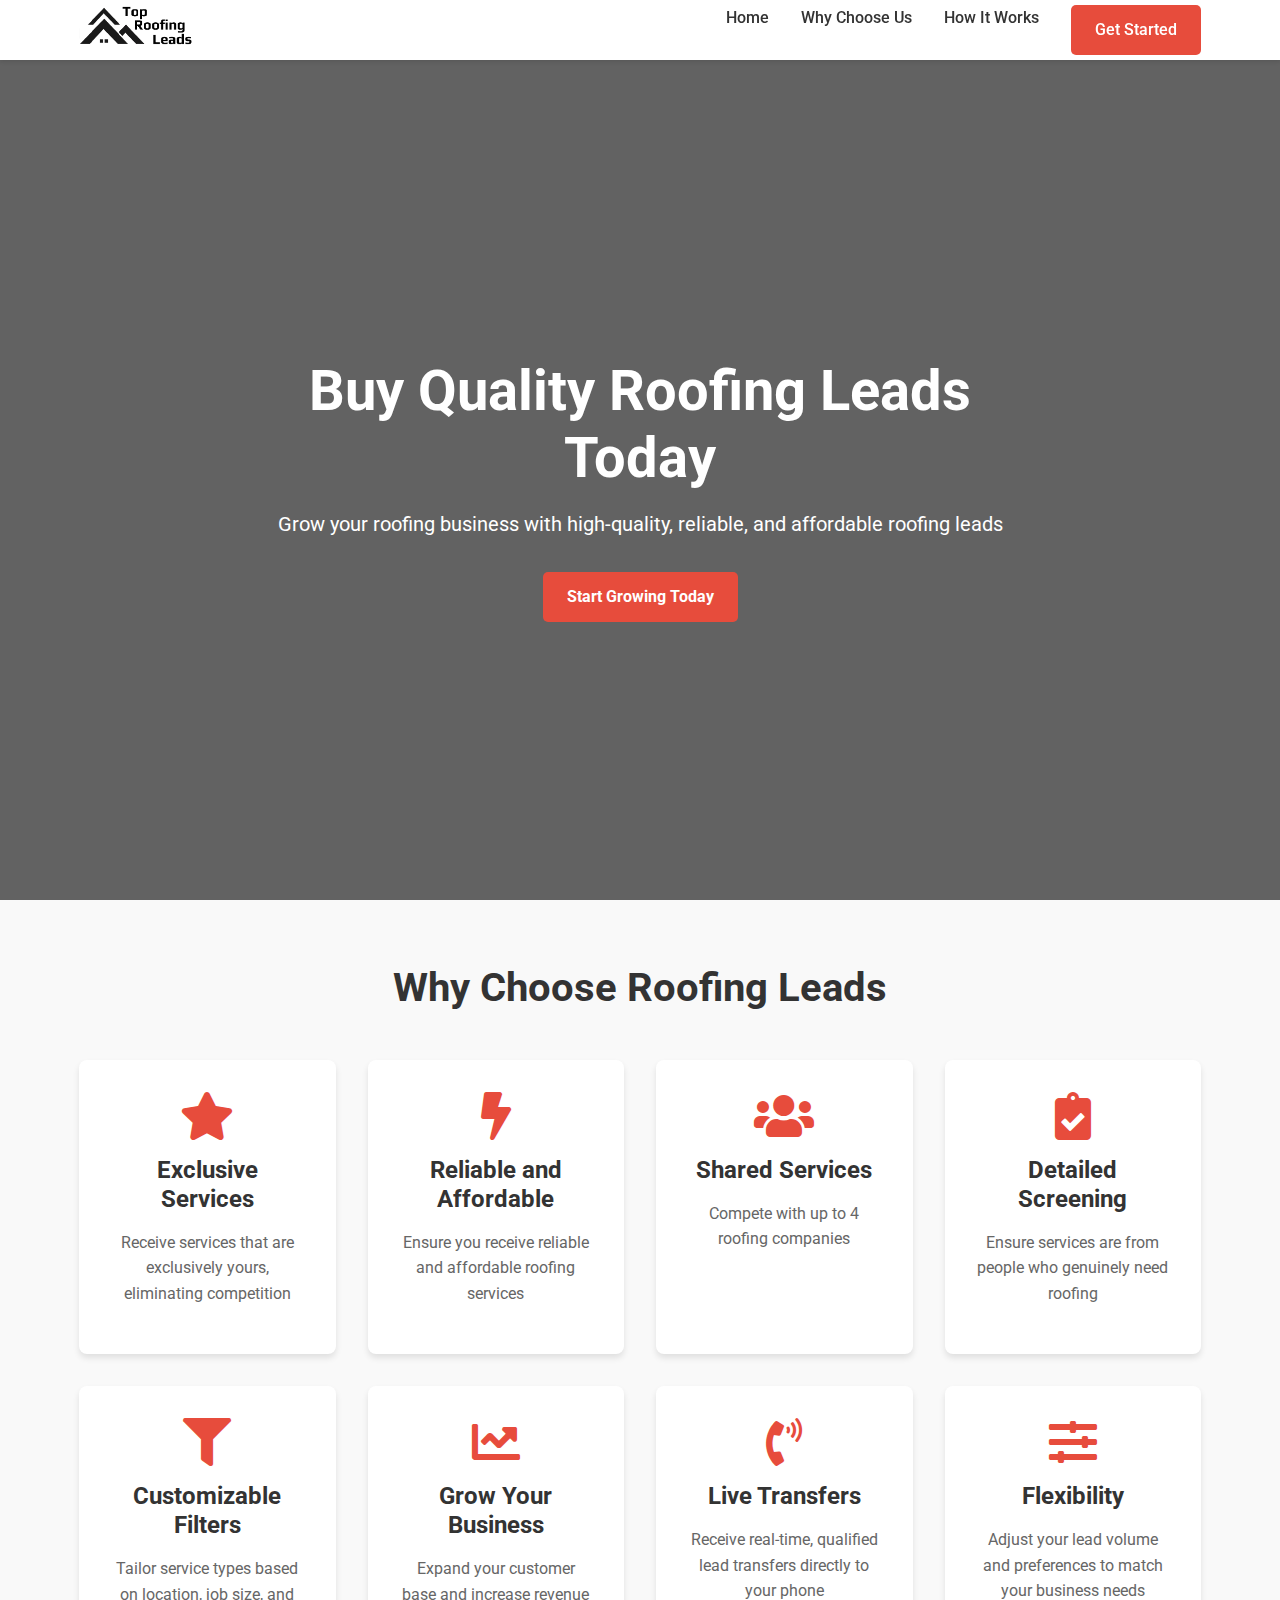
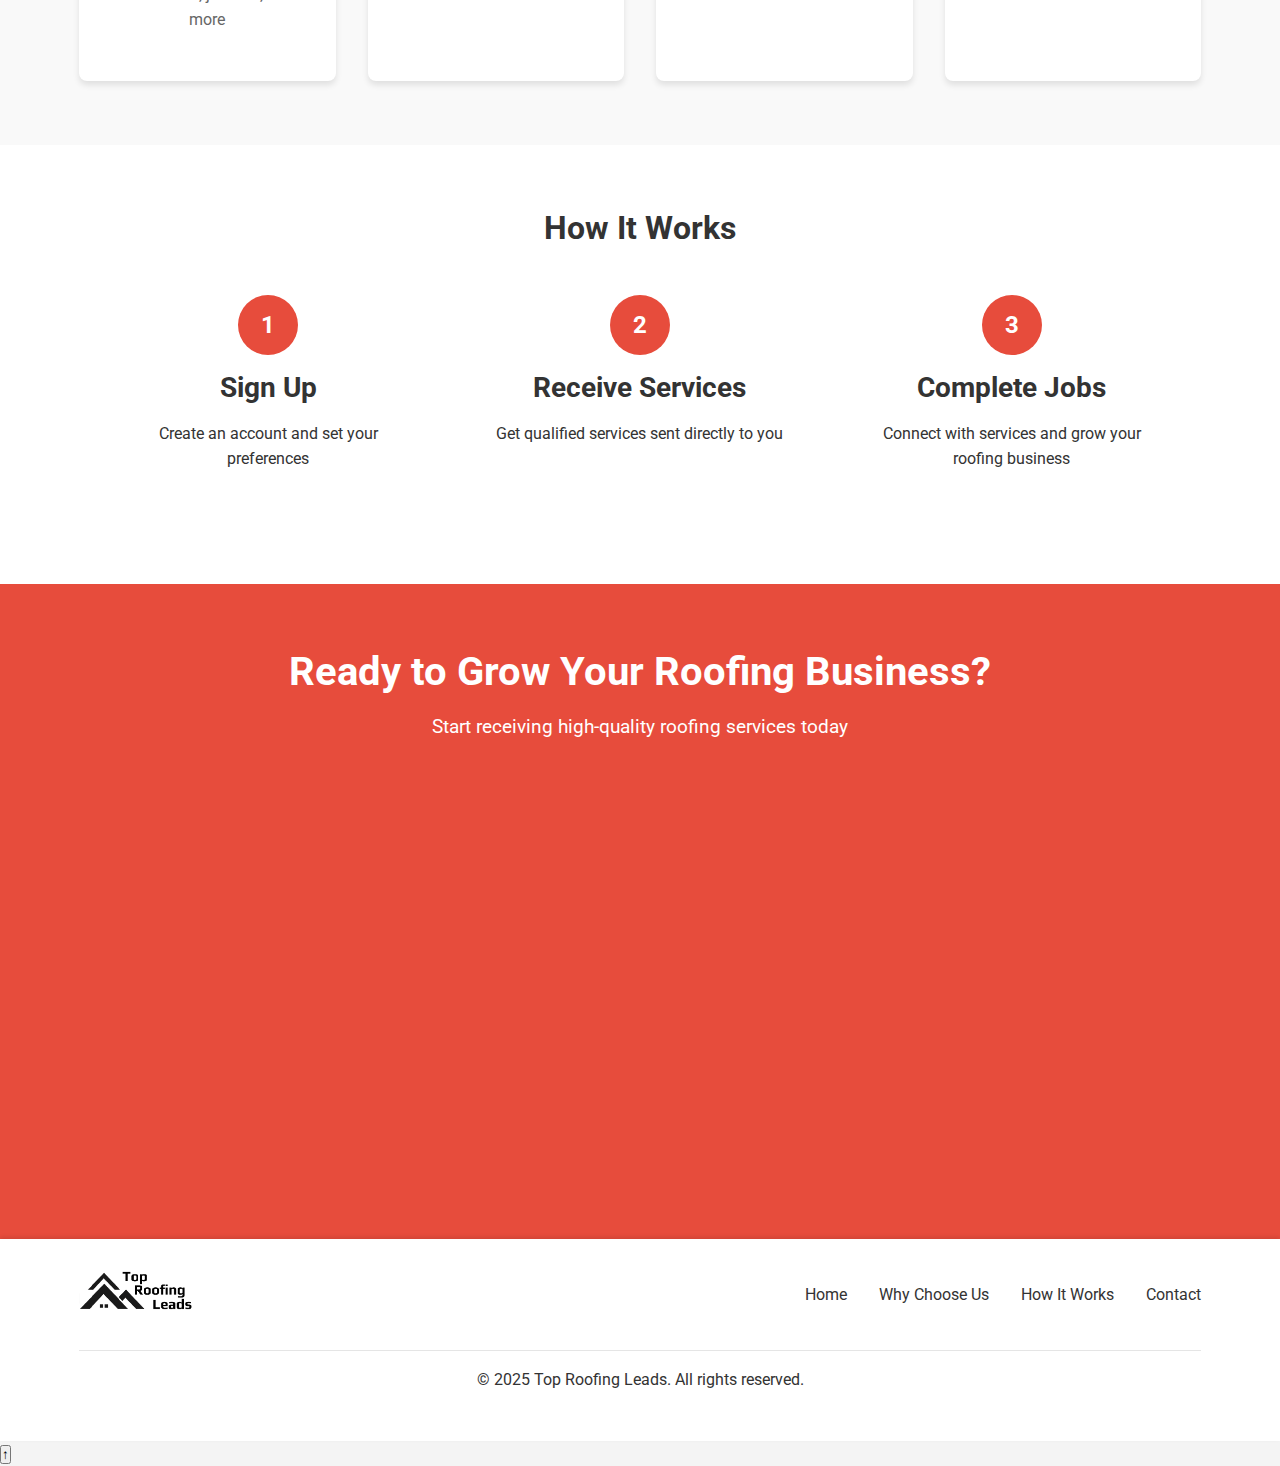
==== index.html @ 8d191750 "roofing v6 google analytics" ====
<!DOCTYPE html>
<html lang="en">
  <head>
    <meta charset="UTF-8" />
    <meta name="viewport" content="width=device-width, initial-scale=1.0" />
    <meta
      name="description"
      content="Get high-quality, exclusive roofing leads for your business. Top Roofing Leads connects roofing contractors with real homeowners in need of roofing services. Scale your business with top roofing leads today !"
    />
    <title>
      Buy Exclusive Roofing Leads | Top Roofing Lead Provider
    </title>
    <link
      rel="icon"
      href="assets/favicon_io/favicon-16x16.png"
      type="image/x-icon"
    />
    <link rel="stylesheet" href="styles.css" />
    <link rel="preconnect" href="https://fonts.gstatic.com" />
    <link
      href="https://fonts.googleapis.com/css2?family=Roboto:wght@300;400;700&display=swap"
      rel="stylesheet"
    />
    <link rel="stylesheet" href="https://cdnjs.cloudflare.com/ajax/libs/font-awesome/5.15.3/css/all.min.css">
    <link rel="canonical" href="https://www.roofing.com/" />
    <!-- Google Analytics -->
     <script async src="https://googletagmanager.com/gtag/js?id=YOUR_TRACKING_ID"></script>
     <script>
      window.dataLayer = window.dataLayer || [];
      function gtag() {dataLayer.push(arguments);}
      gtag('js', new Date());

      gtag('config', 'G-XEEZDKFXTP');
     </script>
  </head>
  <body>
    <header>
  <nav class="container">
    <button class="mobile-menu-toggle" aria-label="Toggle navigation menu">
      <span class="hamburger-icon"></span>
      <span></span>
      <span></span>
    </button>
    <div class="logo">
      <a href="#home">
        <img src="assets/logo.png" alt="Roofing Logo" width="150" height="50" />
      </a>
    </div>
    <ul class="nav-links">
      <li><a href="#home">Home</a></li>
      <li><a href="#why-choose">Why Choose Us</a></li>
      <li><a href="#how-it-works">How It Works</a></li>
      <li><a href="#contact" class="cta-button">Get Started</a></li>
    </ul>
    <a href="#contact" class="mobile-cta-button">Get Leads Now</a>
  </nav>
</header>

    <main>
      <section id="home" class="hero">
        <div class="hero-content">
          <h1>Buy Quality Roofing Leads Today</h1>
          <p>
            Grow your roofing business with high-quality, reliable, and
            affordable roofing leads
          </p>
          <a href="#contact" class="cta-button">Start Growing Today</a>
        </div>
      </section>

      <section id="why-choose" class="features">
  <div class="container">
    <h2 class="section-title">Why Choose Roofing Leads</h2>
    <div class="feature-grid">
      <article class="feature-item">
        <i class="fas fa-star"></i>
        <h3>Exclusive Services</h3>
        <p>Receive services that are exclusively yours, eliminating competition</p>
      </article>
      <article class="feature-item">
        <i class="fas fa-bolt"></i>
        <h3>Reliable and Affordable</h3>
        <p>Ensure you receive reliable and affordable roofing services</p>
      </article>
      <article class="feature-item">
        <i class="fas fa-users"></i>
        <h3>Shared Services</h3>
        <p>Compete with up to 4 roofing companies</p>
      </article>
      <article class="feature-item">
        <i class="fas fa-clipboard-check"></i>
        <h3>Detailed Screening</h3>
        <p>Ensure services are from people who genuinely need roofing</p>
      </article>
      <article class="feature-item">
        <i class="fas fa-filter"></i>
        <h3>Customizable Filters</h3>
        <p>Tailor service types based on location, job size, and more</p>
      </article>
      <article class="feature-item">
        <i class="fas fa-chart-line"></i>
        <h3>Grow Your Business</h3>
        <p>Expand your customer base and increase revenue</p>
      </article>
      <article class="feature-item">
        <i class="fas fa-phone-volume"></i>
        <h3>Live Transfers</h3>
        <p>Receive real-time, qualified lead transfers directly to your phone</p>
      </article>
      <article class="feature-item">
        <i class="fas fa-sliders-h"></i>
        <h3>Flexibility</h3>
        <p>Adjust your lead volume and preferences to match your business needs</p>
      </article>
    </div>
  </div>
</section>

      <section id="how-it-works" class="process">
        <div class="container">
          <h2>How It Works</h2>
          <div class="process-steps">
            <div class="step">
              <div class="step-number">1</div>
              <h3>Sign Up</h3>
              <p>Create an account and set your preferences</p>
            </div>
            <div class="step">
              <div class="step-number">2</div>
              <h3>Receive Services</h3>
              <p>Get qualified services sent directly to you</p>
            </div>
            <div class="step">
              <div class="step-number">3</div>
              <h3>Complete Jobs</h3>
              <p>Connect with services and grow your roofing business</p>
            </div>
          </div>
        </div>
      </section>

      <section id="contact" class="cta">
        <div class="container">
          <h2>Ready to Grow Your Roofing Business?</h2>
          <p>Start receiving high-quality roofing services today</p>
          <div class="cta-iframe">
            <iframe
              src="//rexprospect.com/leads/index.php"
              frameborder="0"
              allowfullscreen
              title="Contact Form"
            ></iframe>
          </div>
        </div>
      </section>
    </main>

    <footer>
      <div class="container">
        <div class="footer-content">
          <div class="footer-logo">
            <img
              src="assets/logo.png"
              alt="Roofing Logo"
              width="120"
              height="40"
            />
          </div>
          <ul class="footer-links">
            <li><a href="#home">Home</a></li>
            <li><a href="#why-choose">Why Choose Us</a></li>
            <li><a href="#how-it-works">How It Works</a></li>
            <li><a href="#contact">Contact</a></li>
          </ul>
        </div>
        <div class="footer-bottom">
          <p>&copy; 2025 Top Roofing Leads. All rights reserved.</p>
        </div>
      </div>
    </footer>
    <script src="scripts.js" defer></script>
    <script type="application/ld+json">
      {
        "@context": "https://schema.org",
        "@type": "LocalBusiness",
        "name": "Roofing",
        "description": "We are a roofing company providing high-quality, reliable, and affordable roofing services to help homeowners and businesses grow. We connect you with verified, potential customers, ensuring the best opportunities for business growth. Start receiving reliable, cost effective leads today!",
        "url": "https://www.roofing.com"
      }
    </script>
  </body>
</html>
---- styles.css ----
/* Reset and base styles */
* {
  margin: 0;
  padding: 0;
  box-sizing: border-box;
}

body {
  font-family: 'Roboto', sans-serif;
  line-height: 1.6;
  color: #333;
  background-color: #f4f4f4;
}

/* Typography */
h1, h2, h3, h4, h5, h6 {
  font-weight: 700;
  line-height: 1.2;
  margin-bottom: 1rem;
}

h1 { font-size: 2.5rem; }
h2 { font-size: 2rem; }
h3 { font-size: 1.75rem; }

p {
  margin-bottom: 1rem;
}

/* Layout */
.container {
  width: 90%;
  max-width: 1200px;
  margin: 0 auto;
  padding: 0 15px;
}

/* Header and Navigation */
header {
  background-color: #fff;
  box-shadow: 0 2px 4px rgba(0,0,0,0.1);
  position: fixed;
  width: 100%;
  z-index: 1000;
  top: 0;
  height: 60px;
}

nav {
  display: flex;
  justify-content: space-between;
  align-items: center;
  height: 100%;
  padding: 0 15px;
}

.logo img {
  height: 40px;
  width: auto;
}

.nav-links {
  display: flex;
  list-style: none;
}

.nav-links li {
  margin-left: 2rem;
}

.nav-links a {
  text-decoration: none;
  color: #333;
  font-weight: 500;
  transition: color 0.3s ease;
}

.nav-links a:hover {
  color: #e74c3c;
}

/* Hamburger Menu Icon */ 
.mobile-menu-toggle {
  display: none;
  font-size: 1.5rem;
  cursor: pointer;
  background: none;
  border: none;
  padding: 0;
  color: #333;
  z-index: 1001;
}

.hamburger-icon {
  display: block;
  width: 30px;
  height: 20px;
  position: relative;
}

.hamburger-icon::before,
.hamburger-icon::after,
.hamburger-icon span {
  background-color: #333;
  content: '';
  display: block;
  height: 3px;
  position: absolute;
  transition: all 0.2s ease-out;
  width: 100%;
}

.hamburger-icon::before {
  top: 0;
}

.hamburger-icon span {
  top: 50%;
  transform: translateY(-50%);
}

.hamburger-icon::after {
  bottom: 0;
}

.mobile-menu-toggle.active .hamburger-icon::before {
  transform: translateY(8px) rotate(45deg);
}

.mobile-menu-toggle.active .hamburger-icon span {
  opacity: 0;
}

.mobile-menu-toggle.active .hamburger-icon::after {
  transform: translateY(-8px) rotate(-45deg);
}

.mobile-cta-button {
  display: none;
  background-color: #e74c3c;
  color: #fff;
  padding: 0.5rem 1rem;
  text-decoration: none;
  border-radius: 5px;
  font-weight: 700;
  font-size: 0.9rem;
}

/* Hero Section */
.hero {
  background-image: linear-gradient(rgba(0, 0, 0, 0.6), rgba(0, 0, 0, 0.6)),
    url('https://images.unsplash.com/photo-1635424709845-3a85ad5e1f5e?q=80&w=2942&auto=format&fit=crop&ixlib=rb-4.0.3&ixid=M3wxMjA3fDB8MHxwaG90by1wYWdlfHx8fGVufDB8fHx8fA%3D%3D');
  background-size: cover;
  background-position: center;
  height: 100vh;
  display: flex;
  align-items: center;
  color: #fff;
  text-align: center;
  padding-top: 80px; /* Account for fixed header */
}

.hero-content {
  max-width: 800px;
  margin: 0 auto;
  padding: 0 20px;
}

.hero h1 {
  font-size: 3.5rem;
  margin-bottom: 1rem;
}

.hero p {
  font-size: 1.25rem;
  margin-bottom: 2rem;
}

.cta-button {
  display: inline-block;
  background-color: #e74c3c;
  color: #fff;
  padding: 0.75rem 1.5rem;
  text-decoration: none;
  border-radius: 5px;
  transition: background-color 0.3s ease;
  font-weight: 700;
}
.nav-links .cta-button {
  color: #fff;
}

.cta-button:hover {
  background-color: #c0392b;
}

/* Features Section */
.features {
  padding: 4rem 0;
  background-color: #f9f9f9;
}

.section-title {
  text-align: center;
  margin-bottom: 3rem;
  font-size: 2.5rem;
  color: #333;
}

.feature-grid {
  display: grid;
  grid-template-columns: repeat(auto-fit, minmax(250px, 1fr));
  gap: 2rem;
  max-width: 1200px;
  margin: 0 auto;
}

.feature-item {
  background-color: #fff;
  border-radius: 8px;
  padding: 2rem;
  text-align: center;
  box-shadow: 0 4px 6px rgba(0, 0, 0, 0.1);
  transition: transform 0.3s ease, box-shadow 0.3s ease;
}

.feature-item:hover {
  transform: translateY(-5px);
  box-shadow: 0 6px 12px rgba(0, 0, 0, 0.15);
}

.feature-item i {
  font-size: 3rem;
  color: #e74c3c;
  margin-bottom: 1rem;
}

.feature-item h3 {
  font-size: 1.5rem;
  margin-bottom: 1rem;
}

.feature-item p {
  font-size: 1rem;
  color: #666;
}

/* Process Section */
.process {
  padding: 4rem 0;
  background-color: #fff;
}

.process h2 {
  text-align: center;
  font-size: 2rem;
}

.process-steps {
  display: flex;
  justify-content: space-around;
  flex-wrap: wrap;
}


.step {
  text-align: center;
  max-width: 300px;
  margin: 2rem;
}

.step-number {
  background-color: #e74c3c;
  color: #fff;
  width: 60px;
  height: 60px;
  border-radius: 50%;
  display: flex;
  justify-content: center;
  align-items: center;
  font-size: 1.5rem;
  font-weight: bold;
  margin: 0 auto 1rem;
}

/* CTA Section */
.cta {
  background-color: #e74c3c;
  color: #fff;
  text-align: center;
  padding: 4rem 0;
}

.cta h2 {
  font-size: 2.5rem;
  margin-bottom: 1rem;
}

.cta p {
  font-size: 1.2rem;
  margin-bottom: 2rem;
}

.cta-iframe {
  max-width: 600px;
  margin: 0 auto;
  height: 400px;
}

.cta-iframe iframe {
  width: 100%;
  height: 100%;
  border: none;
  border-radius: 8px;
}

/* Footer */
footer {
  background-color: #fff;
  color: #333;
  padding: 2rem 0;
  box-shadow: 0 -2px 4px rgba(0,0,0,0.1);
}

.footer-content {
  display: flex;
  justify-content: space-between;
  align-items: center;
  flex-wrap: wrap;
}

.footer-logo img {
  height: 40px;
  width: auto;
}

.footer-links {
  display: flex;
  list-style: none;
}

.footer-links li {
  margin-left: 2rem;
}

.footer-links a {
  color: #333;
  text-decoration: none;
  transition: color 0.3s ease;
}

.footer-links a:hover {
  color: #e74c3c;
}

.footer-bottom {
  text-align: center;
  margin-top: 2rem;
  padding-top: 1rem;
  border-top: 1px solid rgba(0,0,0,0.1);
}

/* Accessibility */
.sr-only {
  position: absolute;
  width: 1px;
  height: 1px;
  padding: 0;
  margin: -1px;
  overflow: hidden;
  clip: rect(0, 0, 0, 0);
  white-space: nowrap;
  border-width: 0;
}

/* Additional Styles */
.text-center {
  text-align: center;
}

/* Responsive Design */
@media (max-width: 1024px) {
  .feature-grid {
    grid-template-columns: repeat(2, 1fr);
  }
}

@media (max-width: 768px) {
  .container {
    width: 95%;
  }

  header {
    padding: 0.5rem 0;
  }

  nav {
    justify-content: space-between;
  }

  .mobile-menu-toggle {
    display: block;
    order: 1;
  }

  .logo {
    order: 2;
    margin-top: 5px;
  }

  .nav-links {
    display: none;
    position: absolute;
    top: 60px;
    left: 0;
    right: 0;
    background-color: #fff;
    flex-direction: column;
    align-items: center;
    padding: 1rem 0;
    box-shadow: 0 2px 4px rgba(0,0,0,0.1);
  }

  .nav-links.active {
    display: flex;
  }

  .nav-links li {
    margin: 0.5rem 0;
  }

  .nav-links a {
    display: block;
    padding: 0.5rem 1rem;
  }

  .mobile-cta-button {
    display: block;
    order: 3;
  }

  .hero {
    height: auto;
    min-height: 100vh;
    padding-top: 100px;
  }

  .hero h1 {
    font-size: 2.5rem;
  }

  .hero p {
    font-size: 1rem;
  }

  .feature-grid {
    grid-template-columns: 1fr;
  }

  .process-steps {
    flex-direction: column;
    align-items: center;
  }

  .step {
    margin: 1rem 0;
  }

  .cta h2 {
    font-size: 2rem;
  }

  .cta p {
    font-size: 1rem;
  }

  .cta-iframe {
    height: 700px;
  }

  .footer-content {
    flex-direction: column;
    text-align: center;
  }

  .footer-links {
    margin-top: 1rem;
    justify-content: center;
  }

  .footer-links li {
    margin: 0 1rem;
  }
}

@media (max-width: 480px) {
  .hero h1 {
    font-size: 2rem;
  }

  .section-title {
    font-size: 2rem;
  }

  .feature-item {
    padding: 1.5rem;
  }

  .step {
    max-width: 100%;
  }

  .cta h2 {
    font-size: 1.75rem;
  }

  .cta-iframe {
    height: 400px;
  }
}
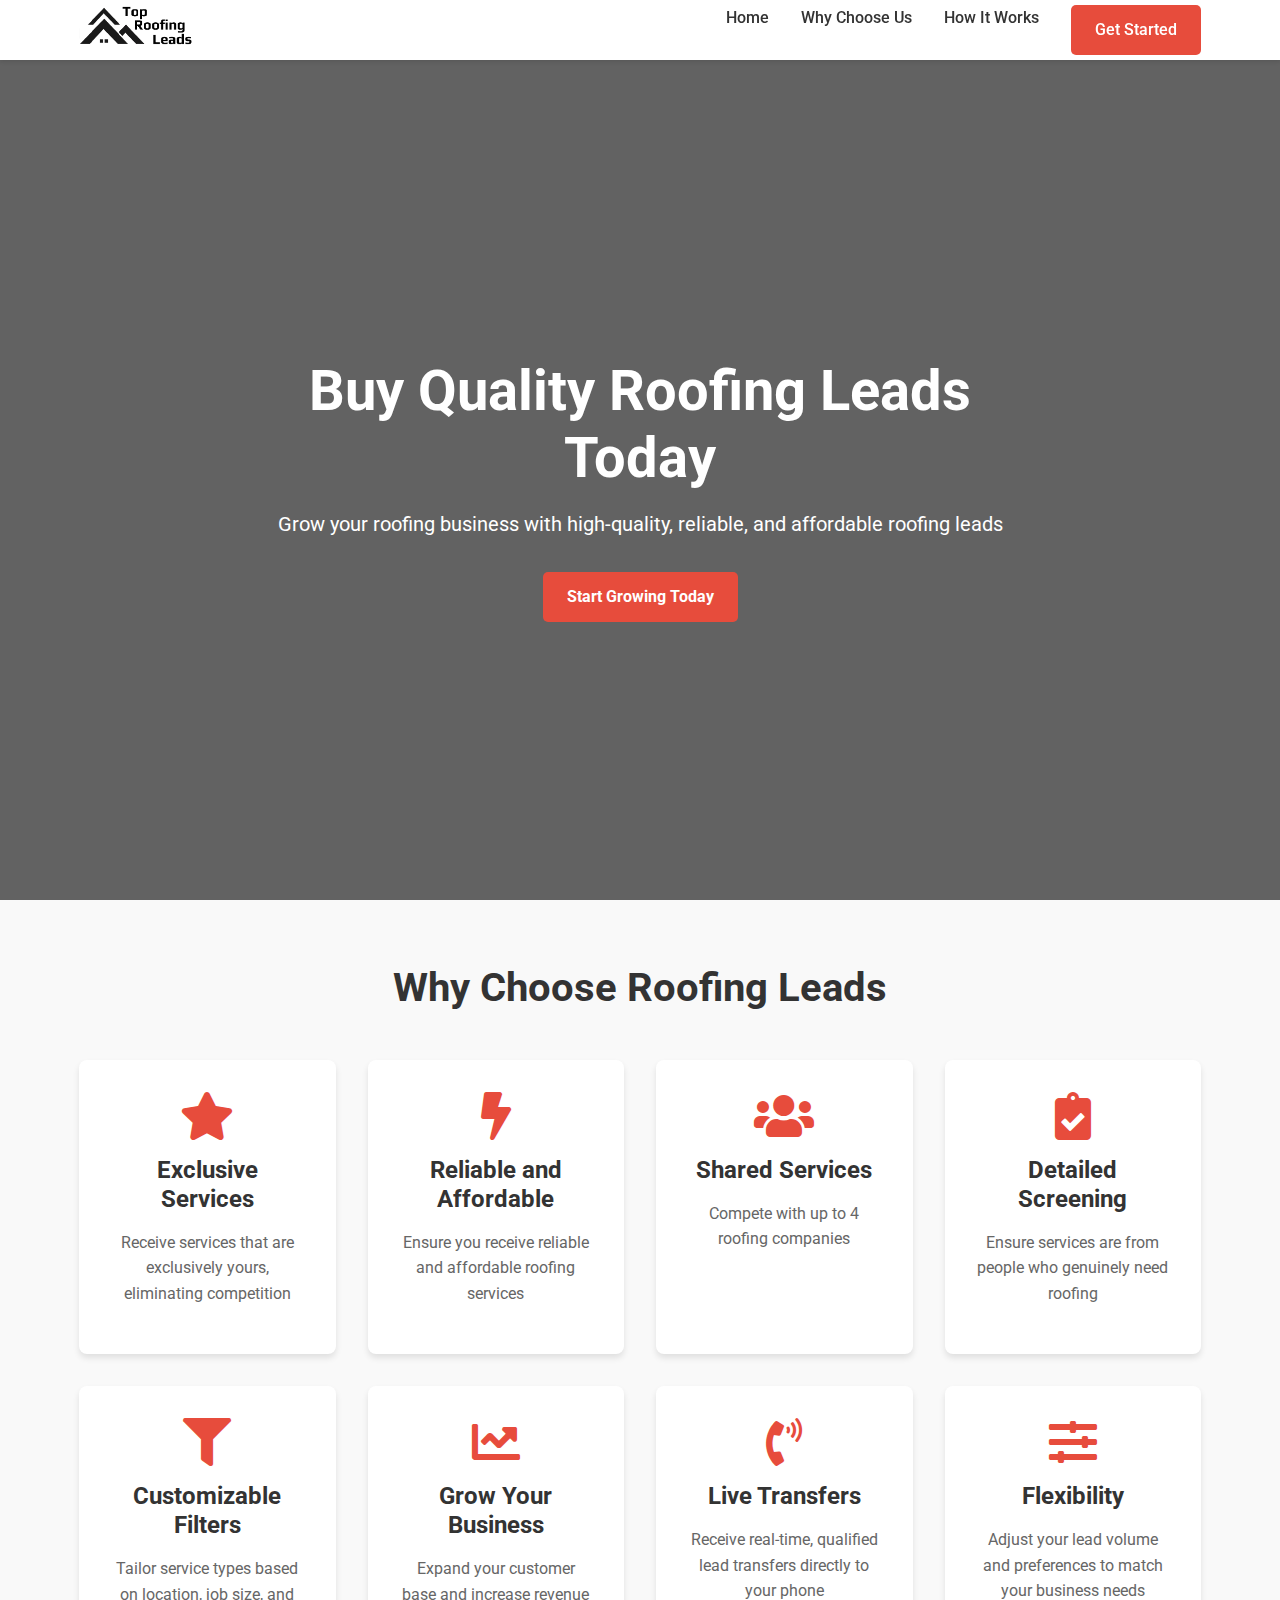
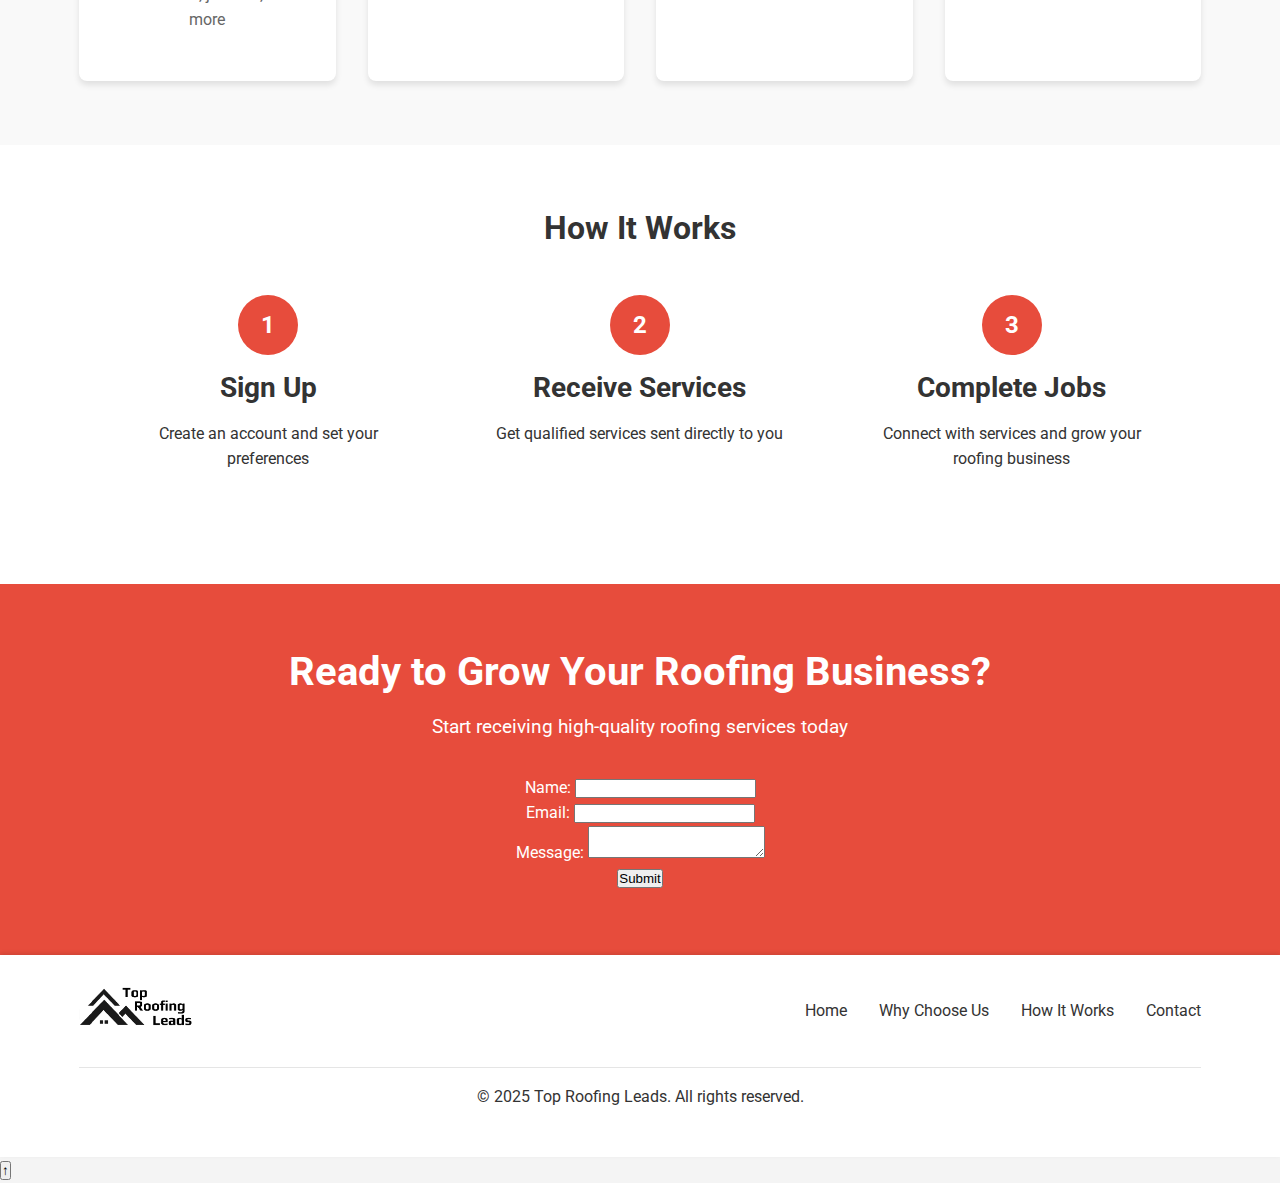
==== commit 4a74a44a: "roofing v7 netlify form" ====
--- a/index.html
+++ b/index.html
@@ -24,14 +24,14 @@
     <link rel="stylesheet" href="https://cdnjs.cloudflare.com/ajax/libs/font-awesome/5.15.3/css/all.min.css">
     <link rel="canonical" href="https://www.roofing.com/" />
     <!-- Google Analytics -->
-     <script async src="https://googletagmanager.com/gtag/js?id=YOUR_TRACKING_ID"></script>
-     <script>
+    <script async src="https://www.googletagmanager.com/gtag/js?id=G-MW7L3GHK23"></script>
+    <script>
       window.dataLayer = window.dataLayer || [];
-      function gtag() {dataLayer.push(arguments);}
+      function gtag(){dataLayer.push(arguments);}
       gtag('js', new Date());
 
-      gtag('config', 'G-XEEZDKFXTP');
-     </script>
+      gtag('config', 'G-MW7L3GHK23');
+    </script>
   </head>
   <body>
     <header>
@@ -140,19 +140,27 @@
       </section>
 
       <section id="contact" class="cta">
-        <div class="container">
-          <h2>Ready to Grow Your Roofing Business?</h2>
-          <p>Start receiving high-quality roofing services today</p>
-          <div class="cta-iframe">
-            <iframe
-              src="//rexprospect.com/leads/index.php"
-              frameborder="0"
-              allowfullscreen
-              title="Contact Form"
-            ></iframe>
-          </div>
-        </div>
-      </section>
+  <div class="container">
+    <h2>Ready to Grow Your Roofing Business?</h2>
+    <p>Start receiving high-quality roofing services today</p>
+    <form name="contact" method="POST" data-netlify="true">
+      <input type="hidden" name="form-name" value="contact">
+      <div>
+        <label for="name">Name:</label>
+        <input type="text" id="name" name="name" required>
+      </div>
+      <div>
+        <label for="email">Email:</label>
+        <input type="email" id="email" name="email" required>
+      </div>
+      <div>
+        <label for="message">Message:</label>
+        <textarea id="message" name="message" required></textarea>
+      </div>
+      <button type="submit">Submit</button>
+    </form>
+  </div>
+</section>
     </main>
 
     <footer>
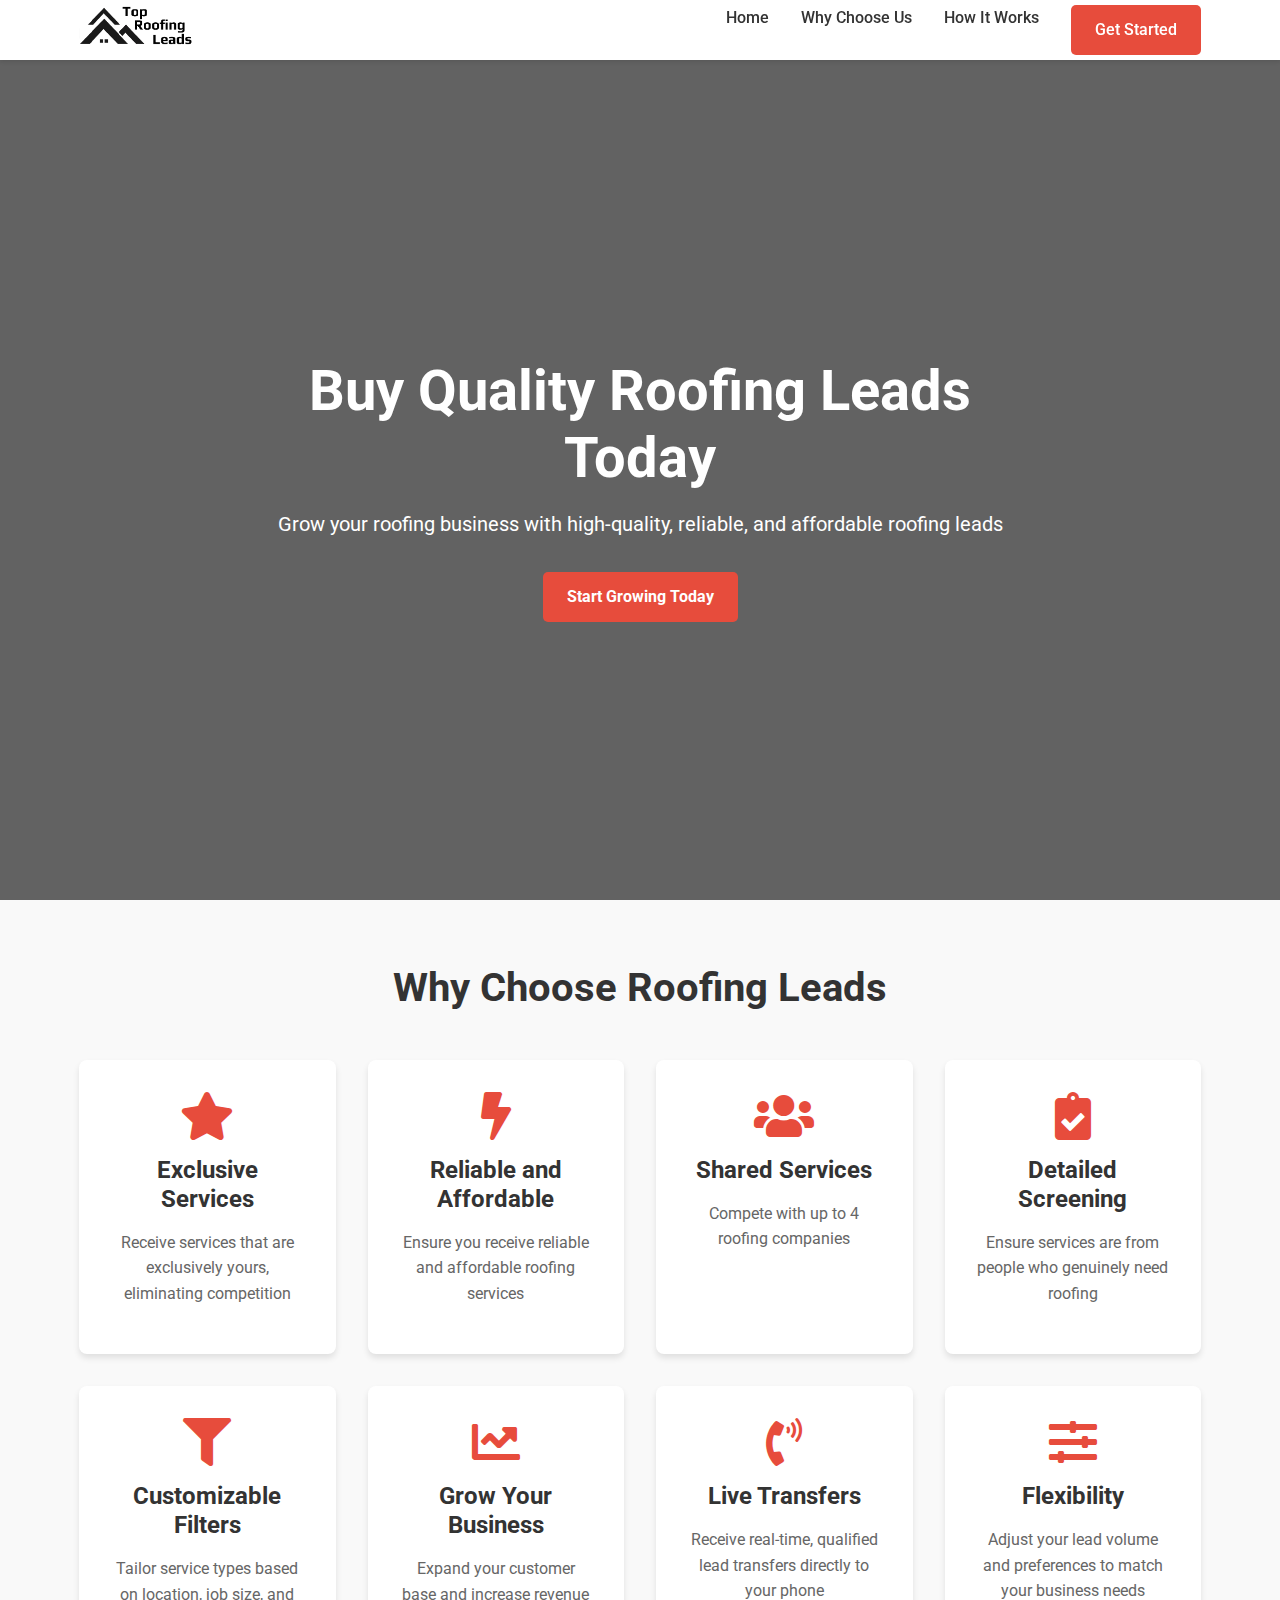
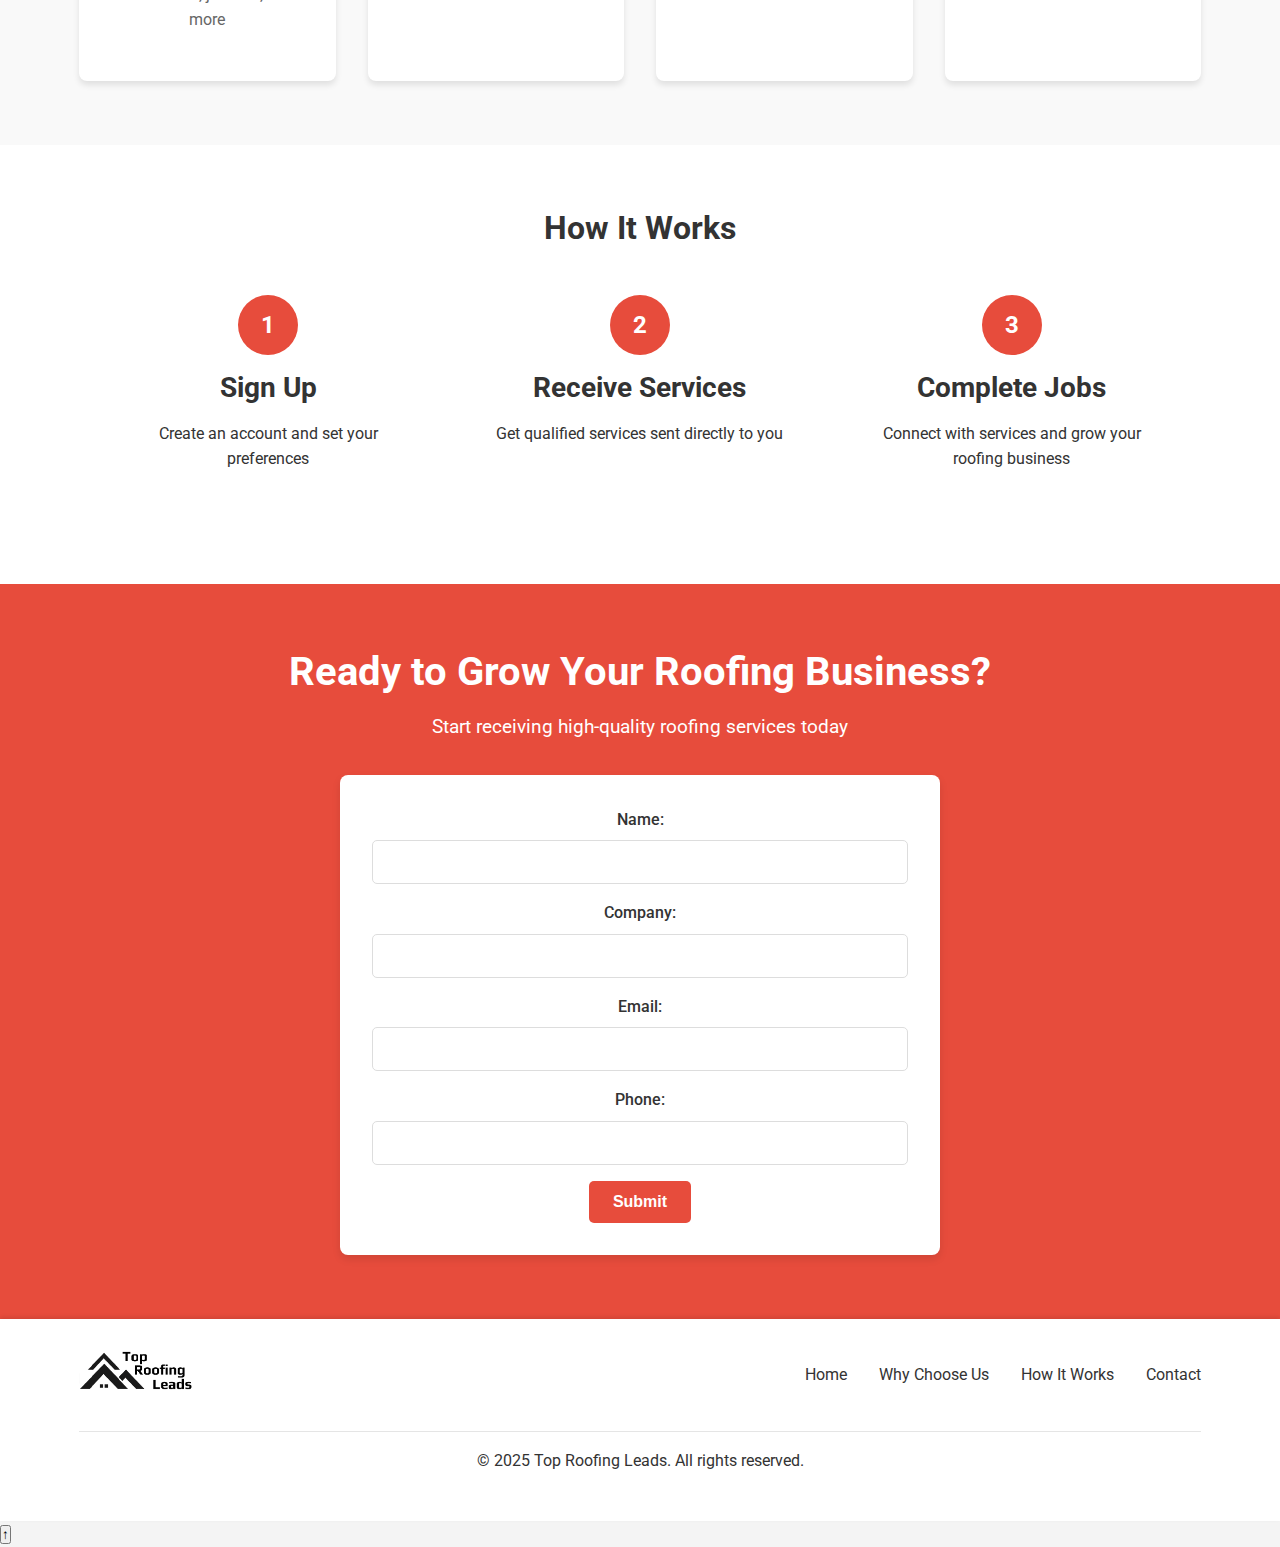
==== commit 26482c69: "roofing v7 netlify form" ====
--- a/index.html
+++ b/index.html
@@ -143,19 +143,23 @@
   <div class="container">
     <h2>Ready to Grow Your Roofing Business?</h2>
     <p>Start receiving high-quality roofing services today</p>
-    <form name="contact" method="POST" data-netlify="true">
+    <form name="contact" method="POST" netlify="true">
       <input type="hidden" name="form-name" value="contact">
       <div>
         <label for="name">Name:</label>
         <input type="text" id="name" name="name" required>
       </div>
       <div>
+       <div>
+        <label for="company">Company:</label>
+        <input type="text" id="company" name="company" required>
+      </div> 
         <label for="email">Email:</label>
         <input type="email" id="email" name="email" required>
       </div>
       <div>
-        <label for="message">Message:</label>
-        <textarea id="message" name="message" required></textarea>
+        <label for="phone">Phone:</label>
+        <input type="tel" id="phone" name="phone" required>
       </div>
       <button type="submit">Submit</button>
     </form>
--- a/styles.css
+++ b/styles.css
@@ -312,6 +312,78 @@
   height: 100%;
   border: none;
   border-radius: 8px;
+}
+
+/* Form Styles */
+form {
+  background-color: #fff;
+  padding: 2rem;
+  border-radius: 8px;
+  box-shadow: 0 4px 8px rgba(0, 0, 0, 0.1);
+  max-width: 600px;
+  margin: 0 auto;
+}
+
+form div {
+  margin-bottom: 1rem;
+}
+
+form label {
+  display: block;
+  font-weight: 500;
+  margin-bottom: 0.5rem;
+  color: #333;
+}
+
+form input[type="text"],
+form input[type="email"],
+form input[type="tel"],
+form textarea,
+form select {
+  width: 100%;
+  padding: 0.75rem;
+  border: 1px solid #ddd;
+  border-radius: 5px;
+  font-size: 1rem;
+  transition: border-color 0.3s ease;
+}
+
+form input[type="text"]:focus,
+form input[type="email"]:focus,
+form input[type="tel"]:focus,
+form textarea:focus,
+form select:focus {
+  border-color: #e74c3c;
+  outline: none;
+}
+
+form textarea {
+  resize: vertical;
+  min-height: 100px;
+}
+
+form button[type="submit"] {
+  background-color: #e74c3c;
+  color: #fff;
+  padding: 0.75rem 1.5rem;
+  border: none;
+  border-radius: 5px;
+  font-size: 1rem;
+  font-weight: 700;
+  cursor: pointer;
+  transition: background-color 0.3s ease;
+}
+
+form button[type="submit"]:hover {
+  background-color: #c0392b;
+}
+
+form .error {
+  border-color: #e74c3c;
+}
+
+form .error:focus { 
+  border-color: #e74c3c;
 }
 
 /* Footer */
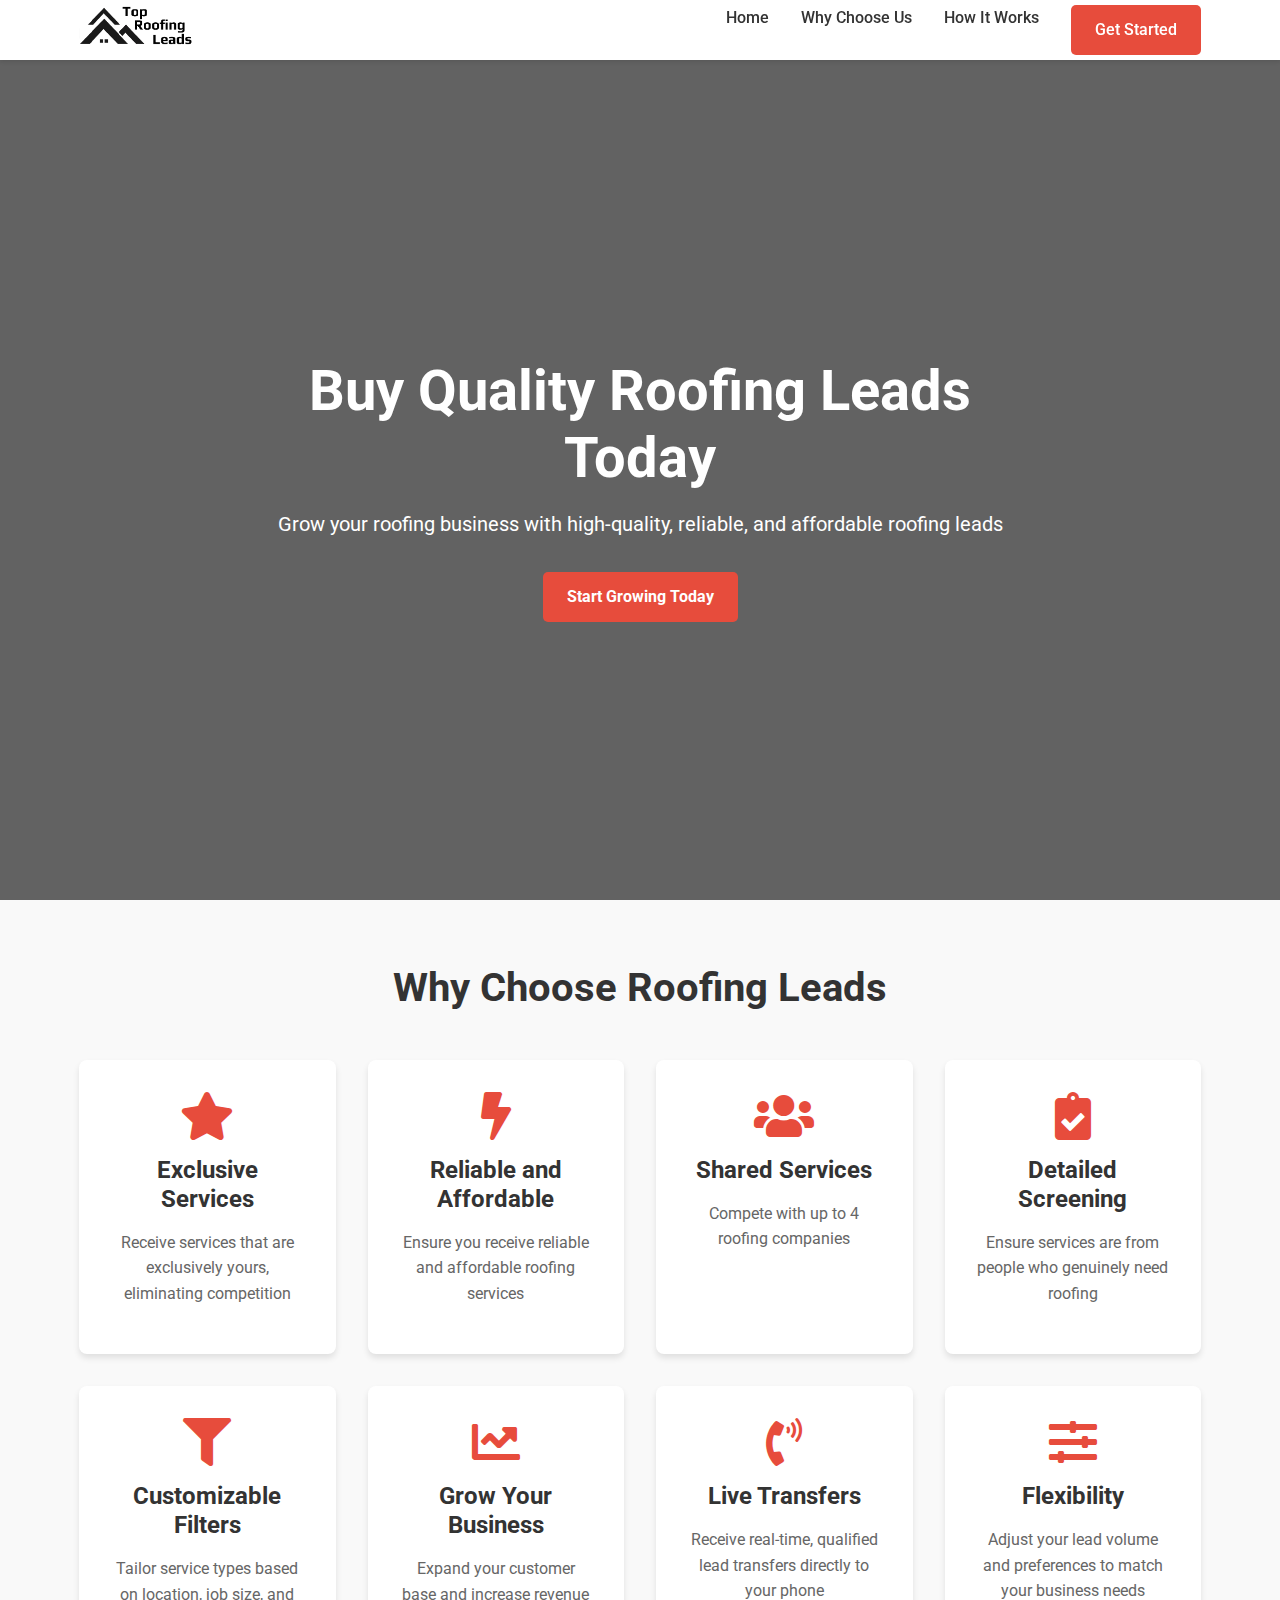
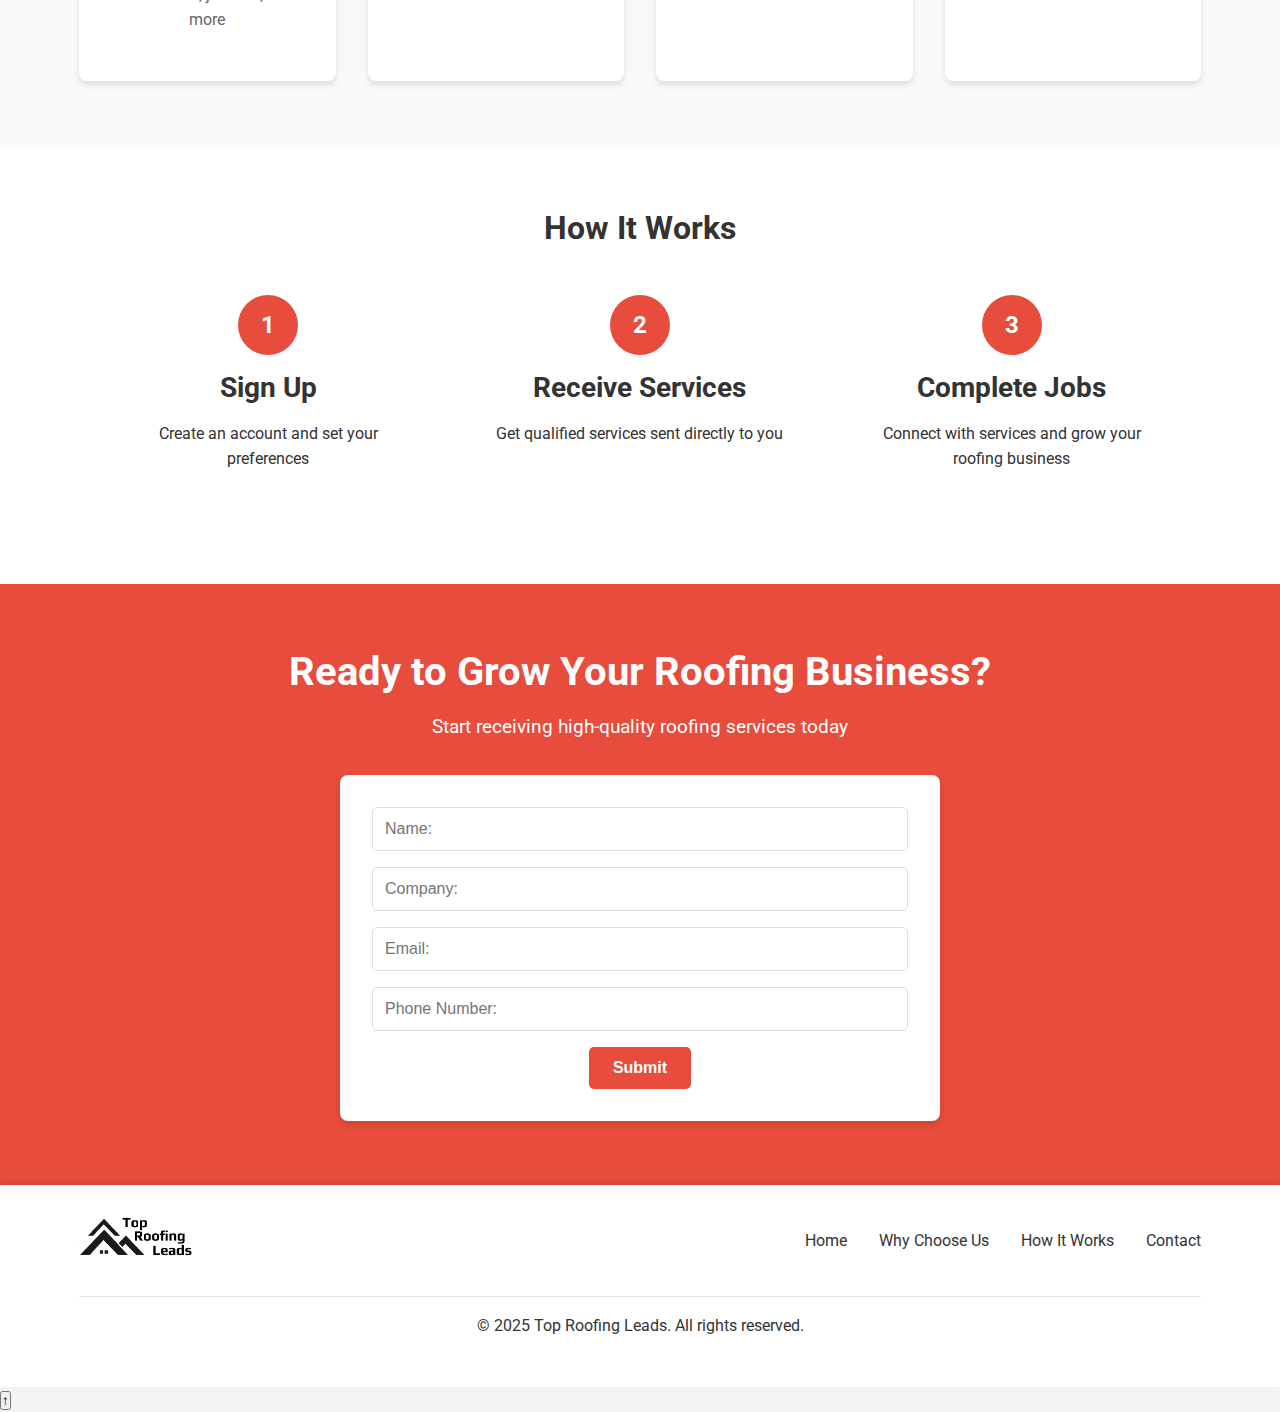
==== commit a798287a: "roofing v7 netlify form" ====
--- a/index.html
+++ b/index.html
@@ -145,21 +145,17 @@
     <p>Start receiving high-quality roofing services today</p>
     <form name="contact" method="POST" netlify="true">
       <input type="hidden" name="form-name" value="contact">
-      <div>
-        <label for="name">Name:</label>
-        <input type="text" id="name" name="name" required>
-      </div>
-      <div>
-       <div>
-        <label for="company">Company:</label>
-        <input type="text" id="company" name="company" required>
-      </div> 
-        <label for="email">Email:</label>
-        <input type="email" id="email" name="email" required>
-      </div>
-      <div>
-        <label for="phone">Phone:</label>
-        <input type="tel" id="phone" name="phone" required>
+      <div class="form-group">
+        <input type="text" id="name" name="name" placeholder="Name:" required>
+      </div>
+      <div class="form-group">
+        <input type="text" id="company" name="company" placeholder="Company:" required>
+      </div>
+      <div class="form-group">
+        <input type="email" id="email" name="email" placeholder="Email:" required>
+      </div>
+      <div class="form-group">
+        <input type="tel" id="phone" name="phone" placeholder="Phone Number:" required>
       </div>
       <button type="submit">Submit</button>
     </form>
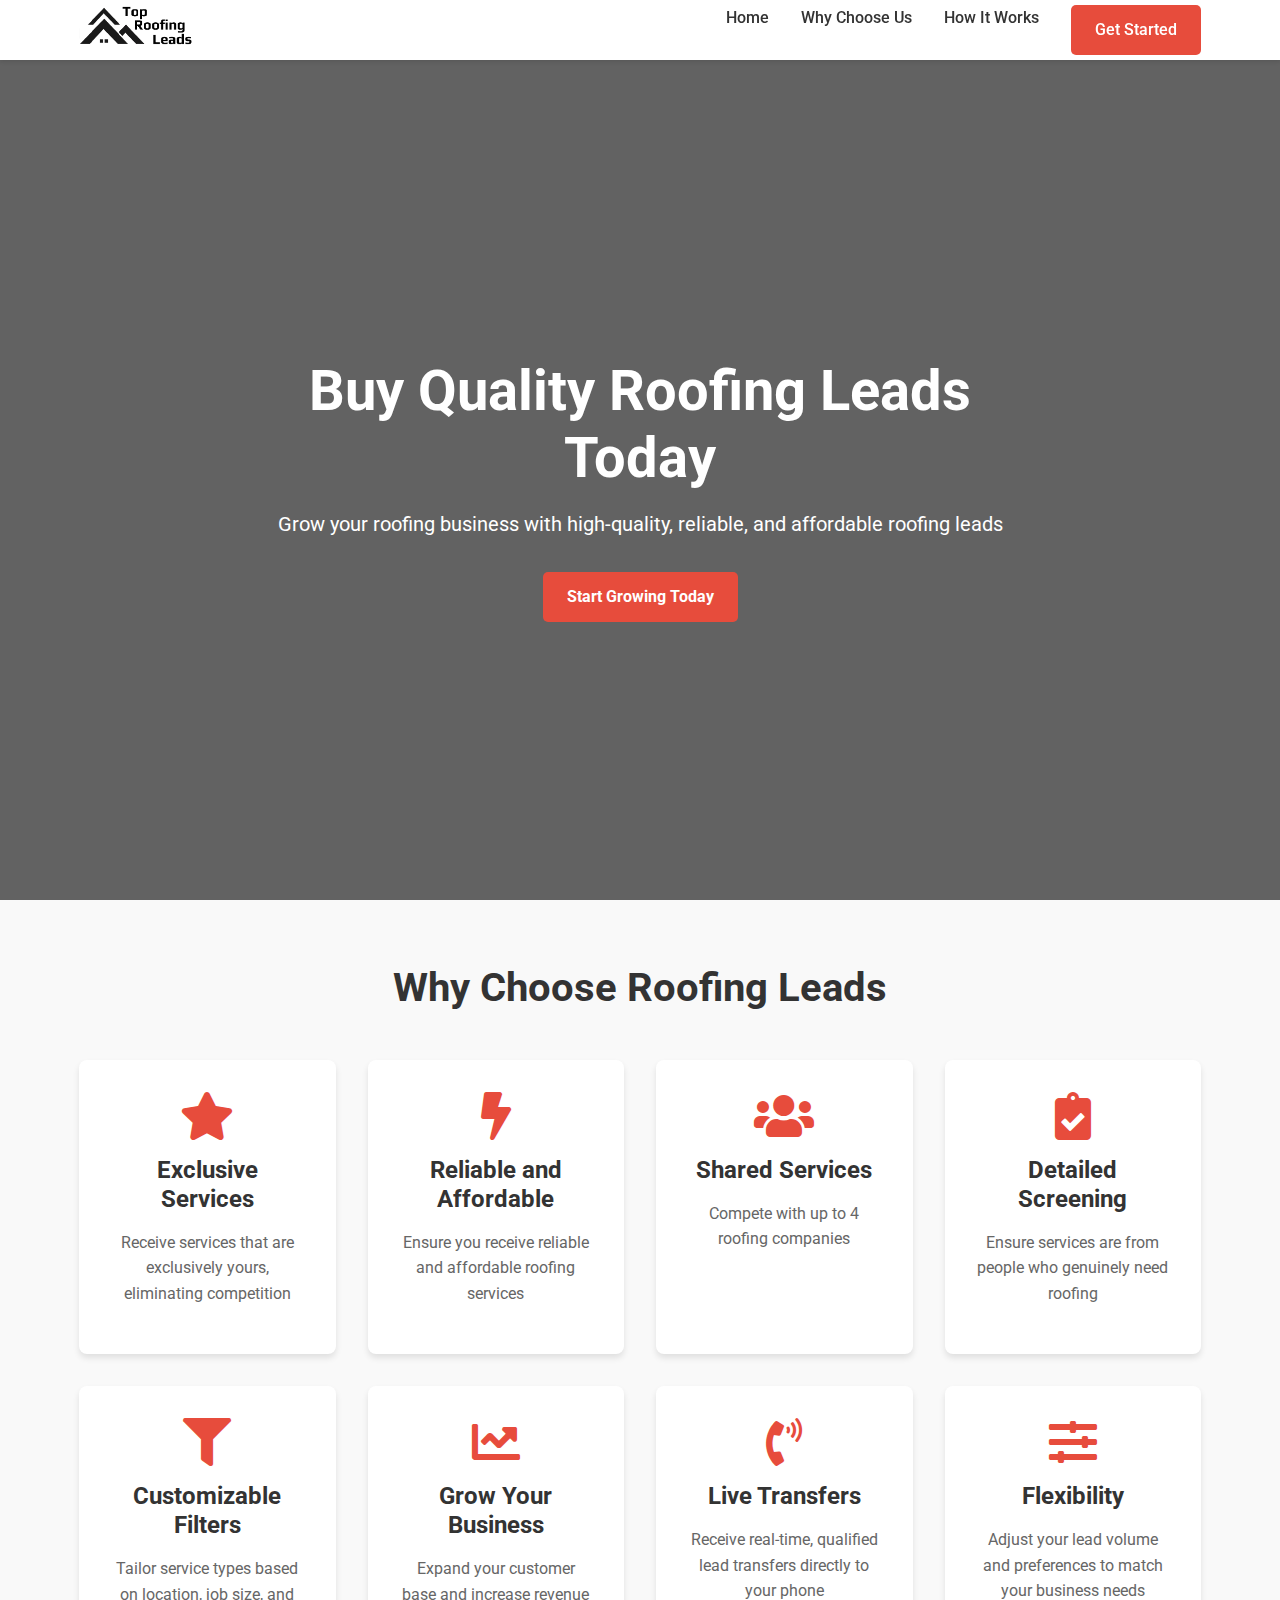
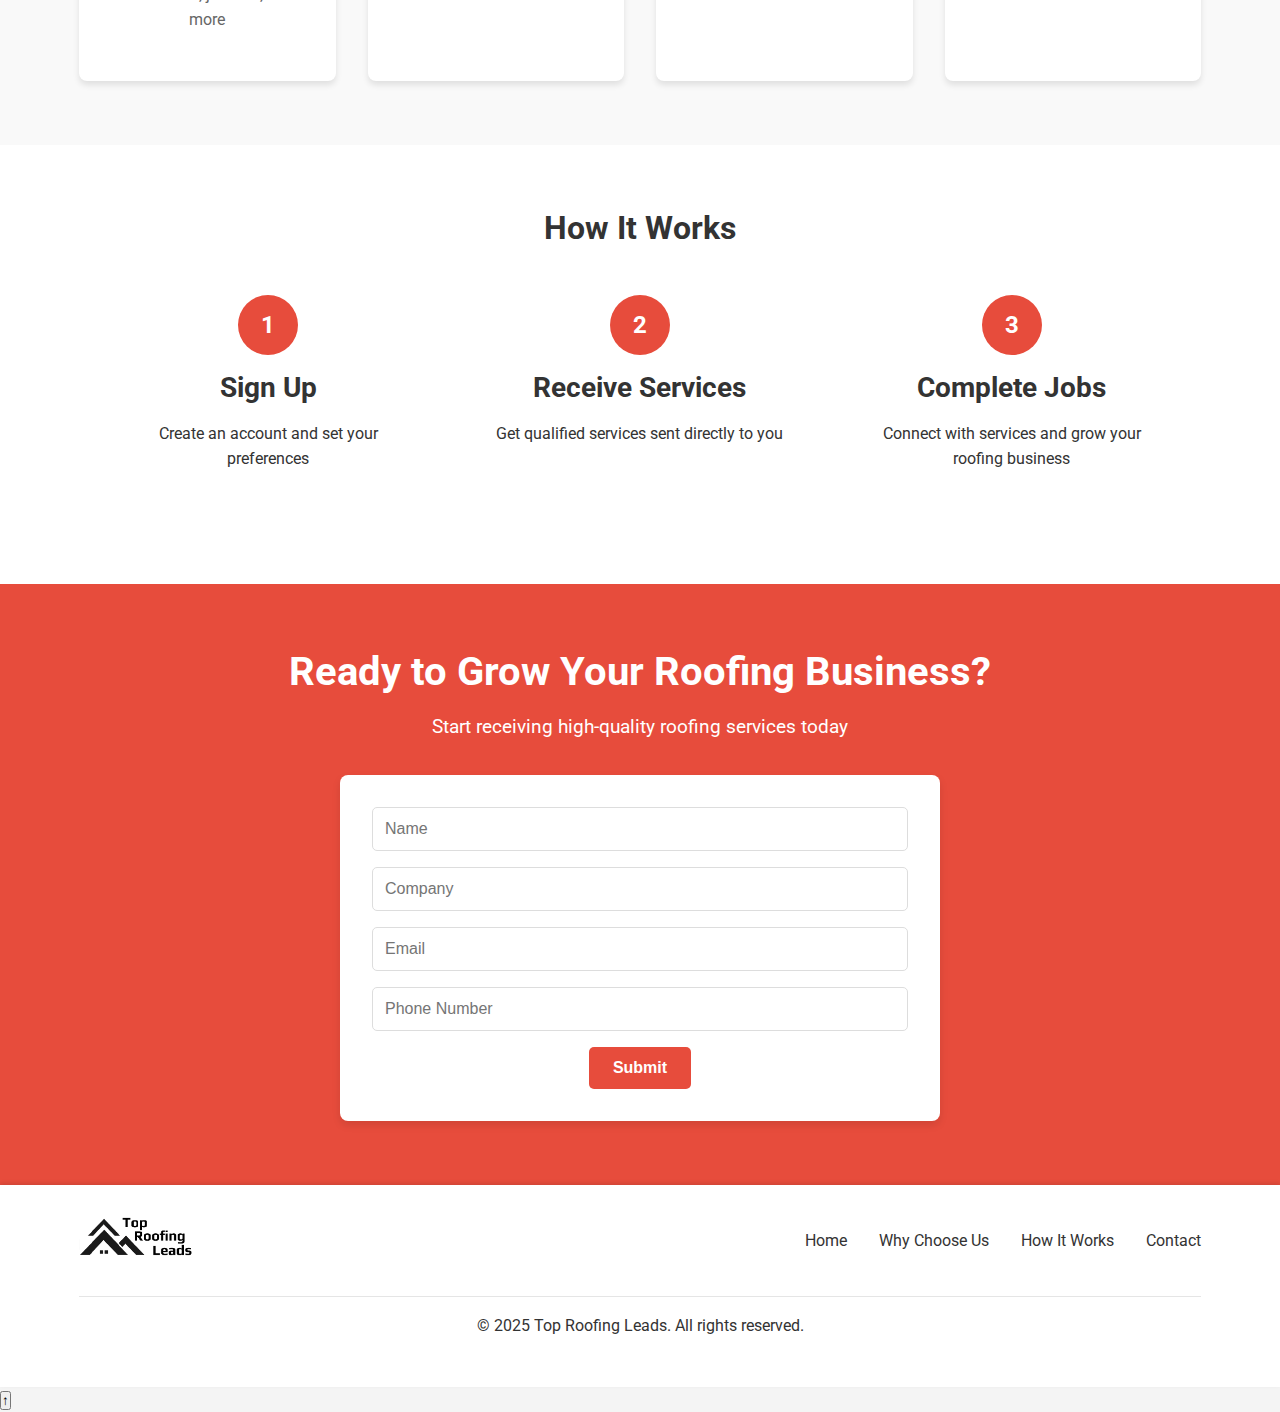
==== commit addba382: "roofing v8 netlify form" ====
--- a/index.html
+++ b/index.html
@@ -146,16 +146,16 @@
     <form name="contact" method="POST" netlify="true">
       <input type="hidden" name="form-name" value="contact">
       <div class="form-group">
-        <input type="text" id="name" name="name" placeholder="Name:" required>
-      </div>
-      <div class="form-group">
-        <input type="text" id="company" name="company" placeholder="Company:" required>
-      </div>
-      <div class="form-group">
-        <input type="email" id="email" name="email" placeholder="Email:" required>
-      </div>
-      <div class="form-group">
-        <input type="tel" id="phone" name="phone" placeholder="Phone Number:" required>
+        <input type="text" id="name" name="name" placeholder="Name" required>
+      </div>
+      <div class="form-group">
+        <input type="text" id="company" name="company" placeholder="Company" required>
+      </div>
+      <div class="form-group">
+        <input type="email" id="email" name="email" placeholder="Email" required>
+      </div>
+      <div class="form-group">
+        <input type="tel" id="phone" name="phone" placeholder="Phone Number" required>
       </div>
       <button type="submit">Submit</button>
     </form>
--- a/styles.css
+++ b/styles.css
@@ -324,7 +324,7 @@
   margin: 0 auto;
 }
 
-form div {
+.form-group {
   margin-bottom: 1rem;
 }
 
@@ -337,9 +337,7 @@
 
 form input[type="text"],
 form input[type="email"],
-form input[type="tel"],
-form textarea,
-form select {
+form input[type="tel"] {
   width: 100%;
   padding: 0.75rem;
   border: 1px solid #ddd;
@@ -350,16 +348,9 @@
 
 form input[type="text"]:focus,
 form input[type="email"]:focus,
-form input[type="tel"]:focus,
-form textarea:focus,
-form select:focus {
+form input[type="tel"]:focus {
   border-color: #e74c3c;
   outline: none;
-}
-
-form textarea {
-  resize: vertical;
-  min-height: 100px;
 }
 
 form button[type="submit"] {
@@ -376,14 +367,6 @@
 
 form button[type="submit"]:hover {
   background-color: #c0392b;
-}
-
-form .error {
-  border-color: #e74c3c;
-}
-
-form .error:focus { 
-  border-color: #e74c3c;
 }
 
 /* Footer */
